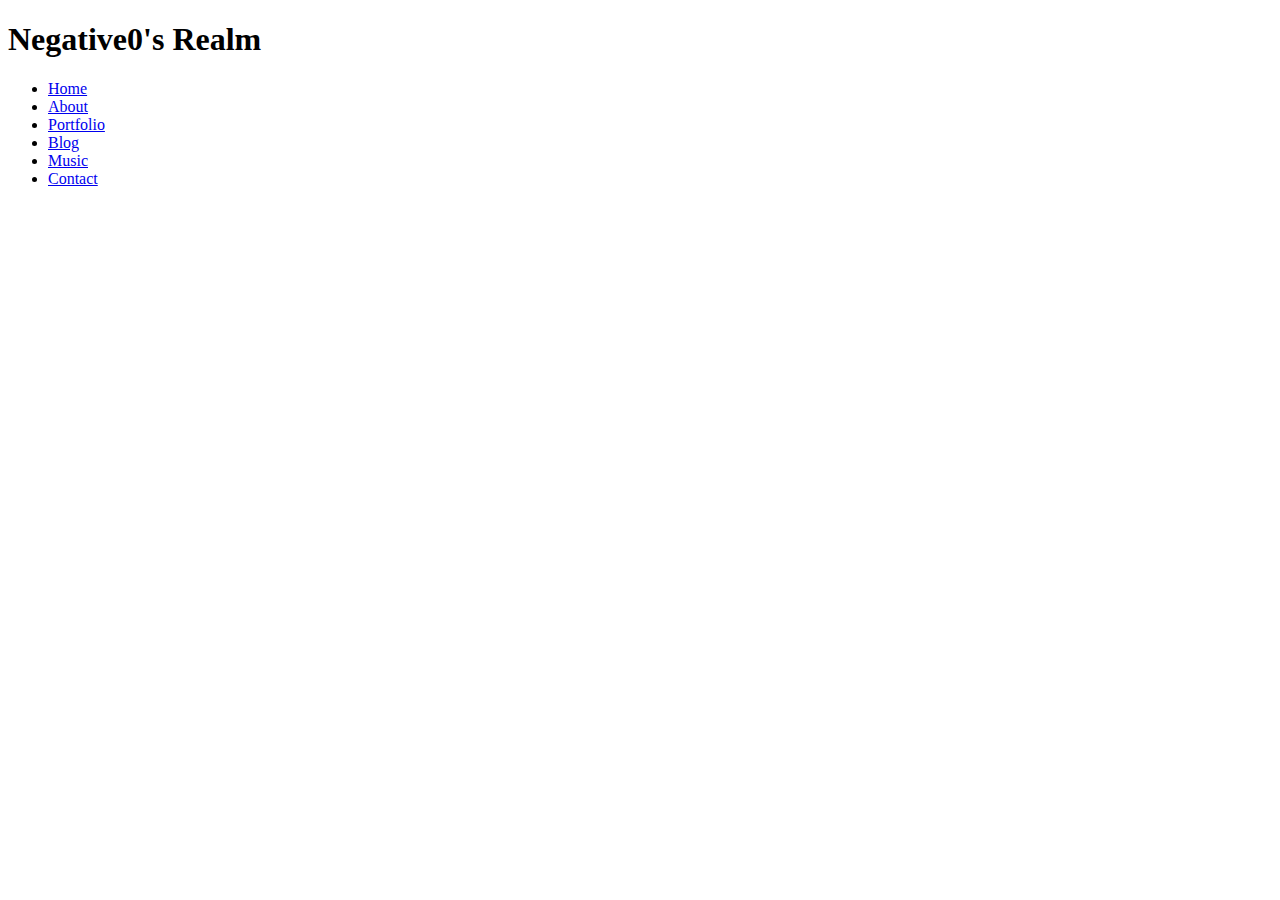
==== index.html @ 28ecdf5c "Create index.html" ====
<!DOCTYPE html>
<html lang="en">
<head>
    <meta charset="UTF-8">
    <meta name="viewport" content="width=device-width, initial-scale=1.0">
    <title>Negative0's Realm</title>
    <link rel="stylesheet" href="styles.css"> <!-- Link to your CSS file -->
</head>
<body>

<header>
    <h1>Negative0's Realm</h1>
    <nav>
        <ul>
            <li><a href="#home">Home</a></li>
            <li><a href="#about">About</a></li>
            <li><a href="#portfolio">Portfolio</a></li>
            <li><a href="#blog">Blog</a></li>
            <li><a href="#music">Music</a></li> <!-- Added Music section -->
            <li><a href="#contact">Contact</a></li>
        </ul>
    </nav>
</header>

<main>
    <section id="home">
        <!-- Content for home section -->
    </section>

    <section id="about">
        <!-- Content for about section -->
    </section>

    <section id="portfolio">
        <!-- Content for portfolio section -->
    </section>

    <section id="blog">
        <!-- Content for blog section -->
    </section>

    <section id="music">
        <!-- Content for music section -->
    </section>

    <section id="contact">
        <!-- Content for contact section -->
    </section>
</main>

<footer>
    <!-- Footer content -->
</footer>

<!-- Scripts for comments functionality -->
<script src="comments.js"></script> <!-- JavaScript for comments functionality -->

</body>
</html>
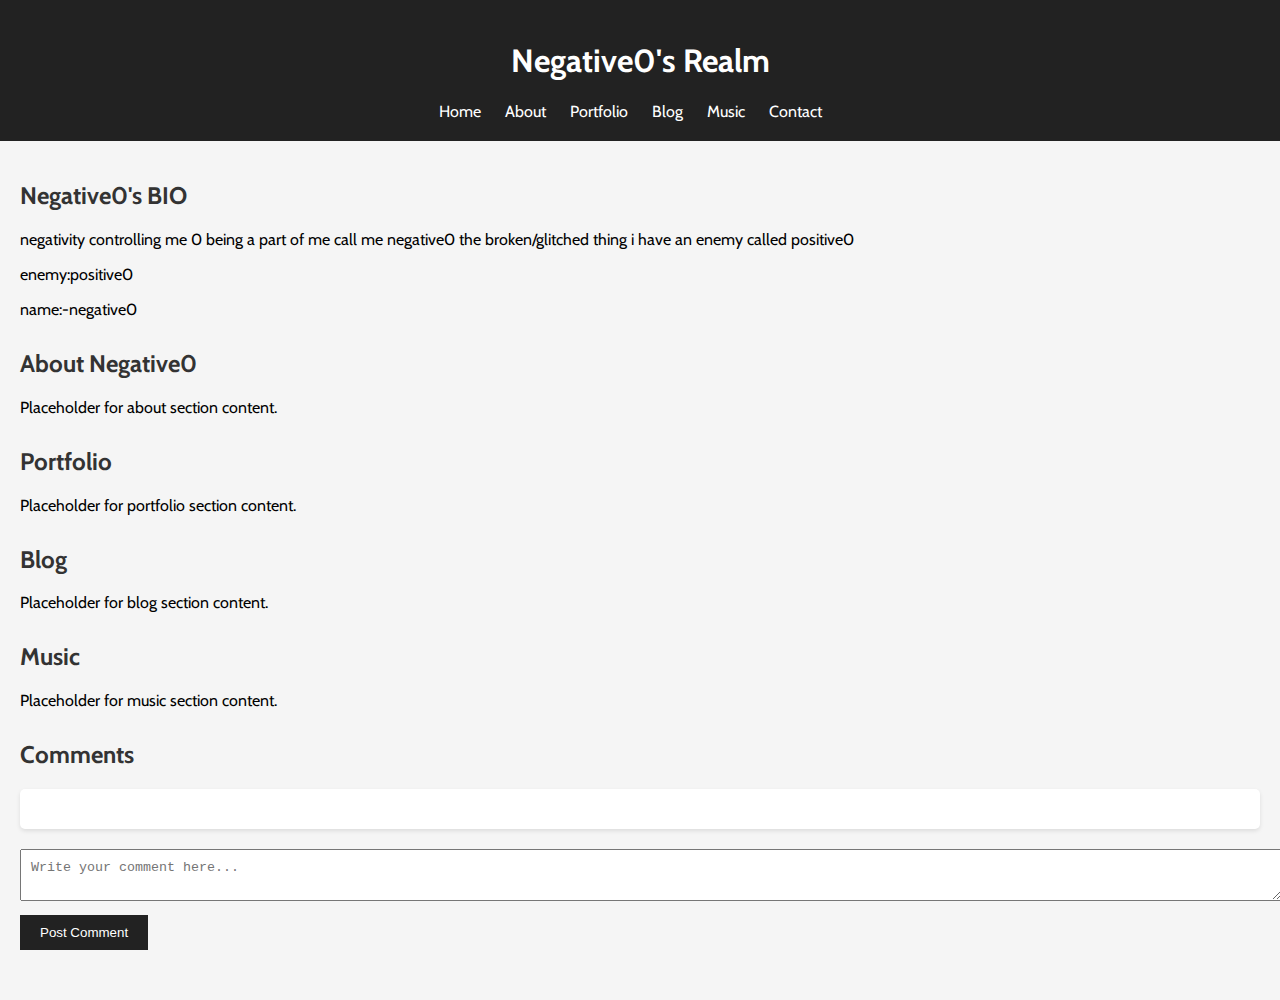
==== commit 662dbe2c: "Update index.html" ====
--- a/index.html
+++ b/index.html
@@ -4,7 +4,88 @@
     <meta charset="UTF-8">
     <meta name="viewport" content="width=device-width, initial-scale=1.0">
     <title>Negative0's Realm</title>
+    <link href="https://fonts.googleapis.com/css2?family=Cabin:wght@400;500;600;700&display=swap" rel="stylesheet"> <!-- Add Cabin font -->
     <link rel="stylesheet" href="styles.css"> <!-- Link to your CSS file -->
+    <style>
+        body {
+            font-family: 'Cabin', sans-serif;
+            margin: 0;
+            padding: 0;
+            background-color: #f5f5f5;
+        }
+
+        header {
+            background-color: #222;
+            color: #fff;
+            padding: 20px;
+            text-align: center;
+        }
+
+        nav ul {
+            list-style-type: none;
+            padding: 0;
+            margin: 0;
+        }
+
+        nav ul li {
+            display: inline;
+            margin-right: 20px;
+        }
+
+        nav ul li a {
+            color: #fff;
+            text-decoration: none;
+        }
+
+        main {
+            padding: 20px;
+        }
+
+        section {
+            margin-bottom: 30px;
+        }
+
+        h2 {
+            color: #333;
+        }
+
+        #comment-form {
+            margin-top: 20px;
+        }
+
+        #comment-text {
+            width: 100%;
+            padding: 10px;
+            margin-bottom: 10px;
+        }
+
+        #comment-form button {
+            background-color: #222;
+            color: #fff;
+            padding: 10px 20px;
+            border: none;
+            cursor: pointer;
+        }
+
+        #comments-container {
+            background-color: #fff;
+            padding: 20px;
+            border-radius: 5px;
+            box-shadow: 0 2px 4px rgba(0, 0, 0, 0.1);
+        }
+
+        .comment {
+            margin-bottom: 10px;
+        }
+
+        .comment p {
+            margin: 0;
+            padding: 10px;
+            background-color: #f9f9f9;
+            border-radius: 5px;
+            box-shadow: 0 2px 4px rgba(0, 0, 0, 0.1);
+        }
+    </style>
 </head>
 <body>
 
@@ -16,7 +97,7 @@
             <li><a href="#about">About</a></li>
             <li><a href="#portfolio">Portfolio</a></li>
             <li><a href="#blog">Blog</a></li>
-            <li><a href="#music">Music</a></li> <!-- Added Music section -->
+            <li><a href="#music">Music</a></li>
             <li><a href="#contact">Contact</a></li>
         </ul>
     </nav>
@@ -24,27 +105,42 @@
 
 <main>
     <section id="home">
-        <!-- Content for home section -->
+        <h2>Negative0's BIO</h2>
+        <p>negativity controlling me 0 being a part of me call me negative0 the broken/glitched thing
+i have an enemy called positive0</p>
+<p>enemy:positive0</p>
+<p>name:-negative0</p>
     </section>
 
     <section id="about">
-        <!-- Content for about section -->
+        <h2>About Negative0</h2>
+        <p>Placeholder for about section content.</p>
     </section>
 
     <section id="portfolio">
-        <!-- Content for portfolio section -->
+        <h2>Portfolio</h2>
+        <p>Placeholder for portfolio section content.</p>
     </section>
 
     <section id="blog">
-        <!-- Content for blog section -->
+        <h2>Blog</h2>
+        <p>Placeholder for blog section content.</p>
     </section>
 
     <section id="music">
-        <!-- Content for music section -->
+        <h2>Music</h2>
+        <p>Placeholder for music section content.</p>
     </section>
 
-    <section id="contact">
-        <!-- Content for contact section -->
+    <section id="comments">
+        <h2>Comments</h2>
+        <div id="comments-container">
+            <!-- Comments will be dynamically added here -->
+        </div>
+        <form id="comment-form">
+            <textarea id="comment-text" placeholder="Write your comment here..." required></textarea>
+            <button type="submit">Post Comment</button>
+        </form>
     </section>
 </main>
 
@@ -53,7 +149,38 @@
 </footer>
 
 <!-- Scripts for comments functionality -->
-<script src="comments.js"></script> <!-- JavaScript for comments functionality -->
+<script src="https://code.jquery.com/jquery-3.6.0.min.js"></script> <!-- jQuery -->
+<script>
+    // Function to load comments from server
+    function loadComments() {
+        $.ajax({
+            url: 'load_comments.php', // Replace with your server-side script URL
+            type: 'GET',
+            success: function(data) {
+                $('#comments-container').html(data);
+            }
+        });
+    }
 
+    // Load comments on page load
+    $(document).ready(function() {
+        loadComments();
+    });
+
+    // Submit comment via AJAX
+    $('#comment-form').submit(function(e) {
+        e.preventDefault();
+        var commentText = $('#comment-text').val();
+        $.ajax({
+            url: 'submit_comment.php', // Replace with your server-side script URL
+            type: 'POST',
+            data: { comment: commentText },
+            success: function() {
+                $('#comment-text').val('');
+                loadComments(); // Reload comments after submitting
+            }
+        });
+    });
+</script>
 </body>
 </html>
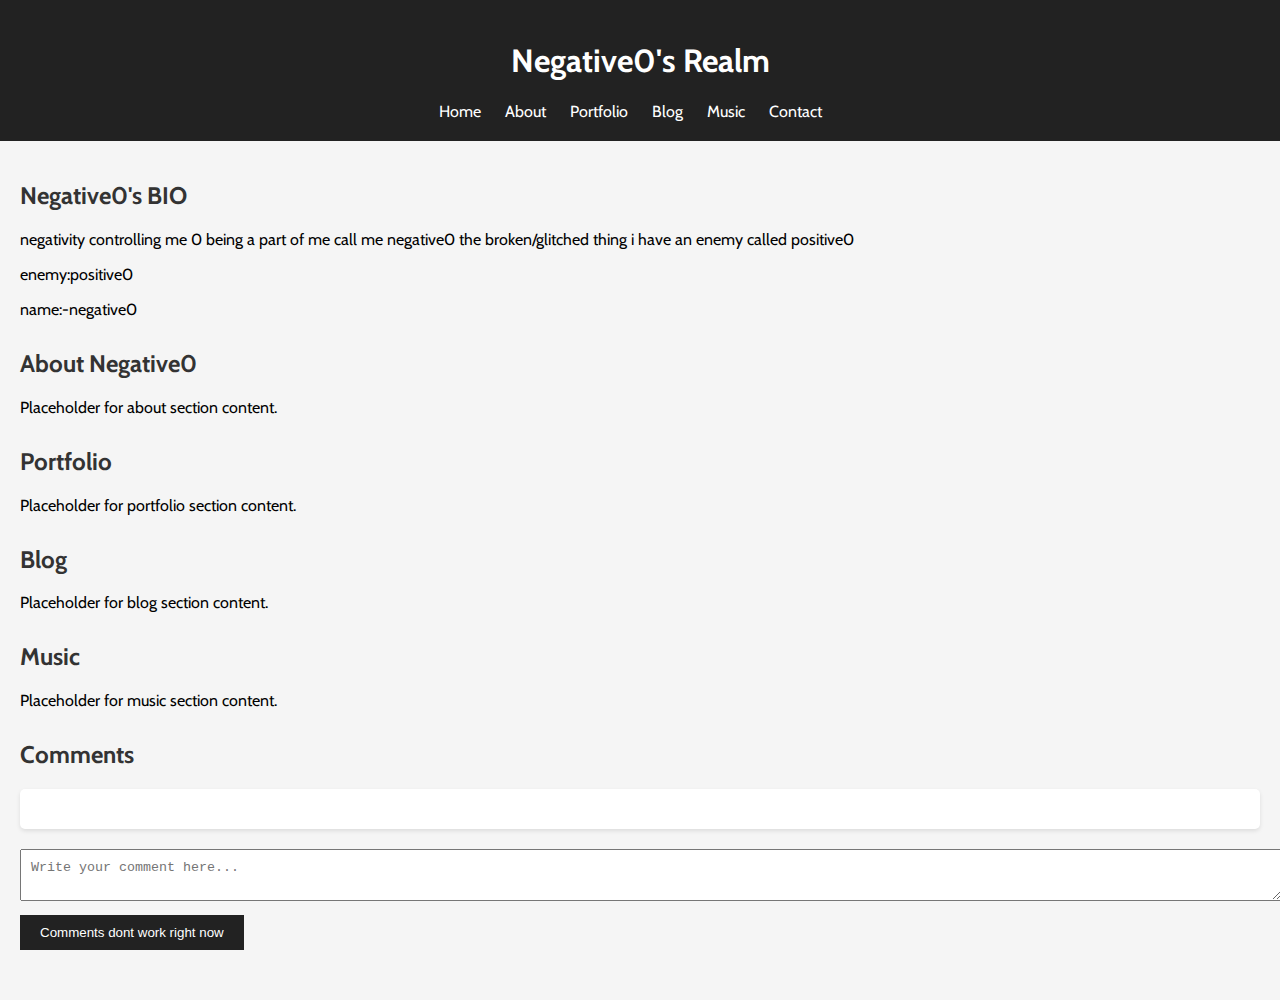
==== commit 0baa0282: "Update index.html" ====
--- a/index.html
+++ b/index.html
@@ -139,7 +139,7 @@
         </div>
         <form id="comment-form">
             <textarea id="comment-text" placeholder="Write your comment here..." required></textarea>
-            <button type="submit">Post Comment</button>
+            <button type="submit">Comments dont work right now</button>
         </form>
     </section>
 </main>
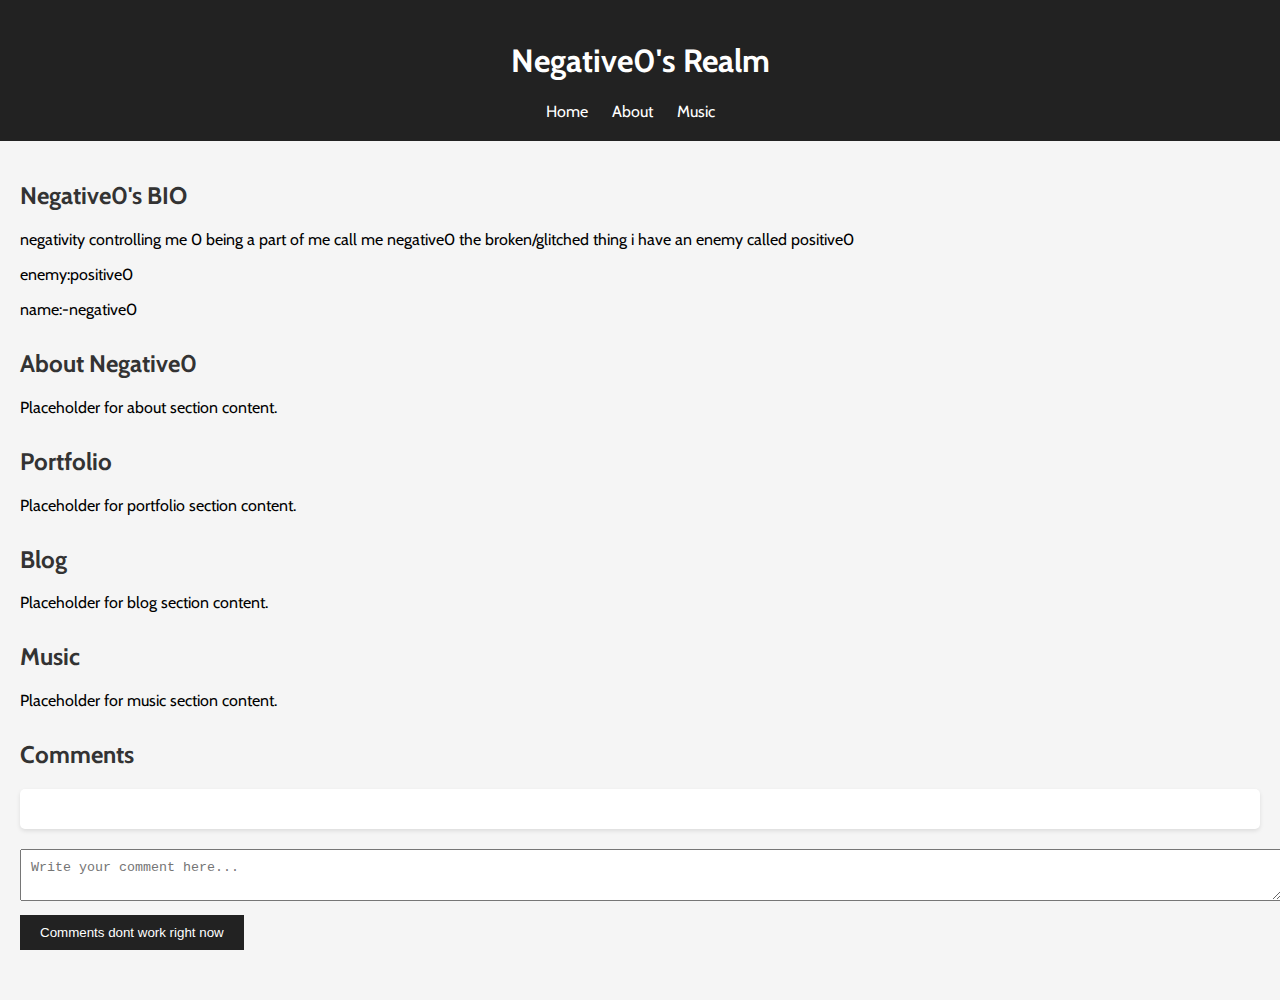
==== commit 0e33479b: "Update index.html" ====
--- a/index.html
+++ b/index.html
@@ -94,11 +94,8 @@
     <nav>
         <ul>
             <li><a href="#home">Home</a></li>
-            <li><a href="#about">About</a></li>
-            <li><a href="#portfolio">Portfolio</a></li>
-            <li><a href="#blog">Blog</a></li>
-            <li><a href="#music">Music</a></li>
-            <li><a href="#contact">Contact</a></li>
+            <li><a href="about.html">About</a></li>
+            <li><a href="music.html">Music</a></li>
         </ul>
     </nav>
 </header>
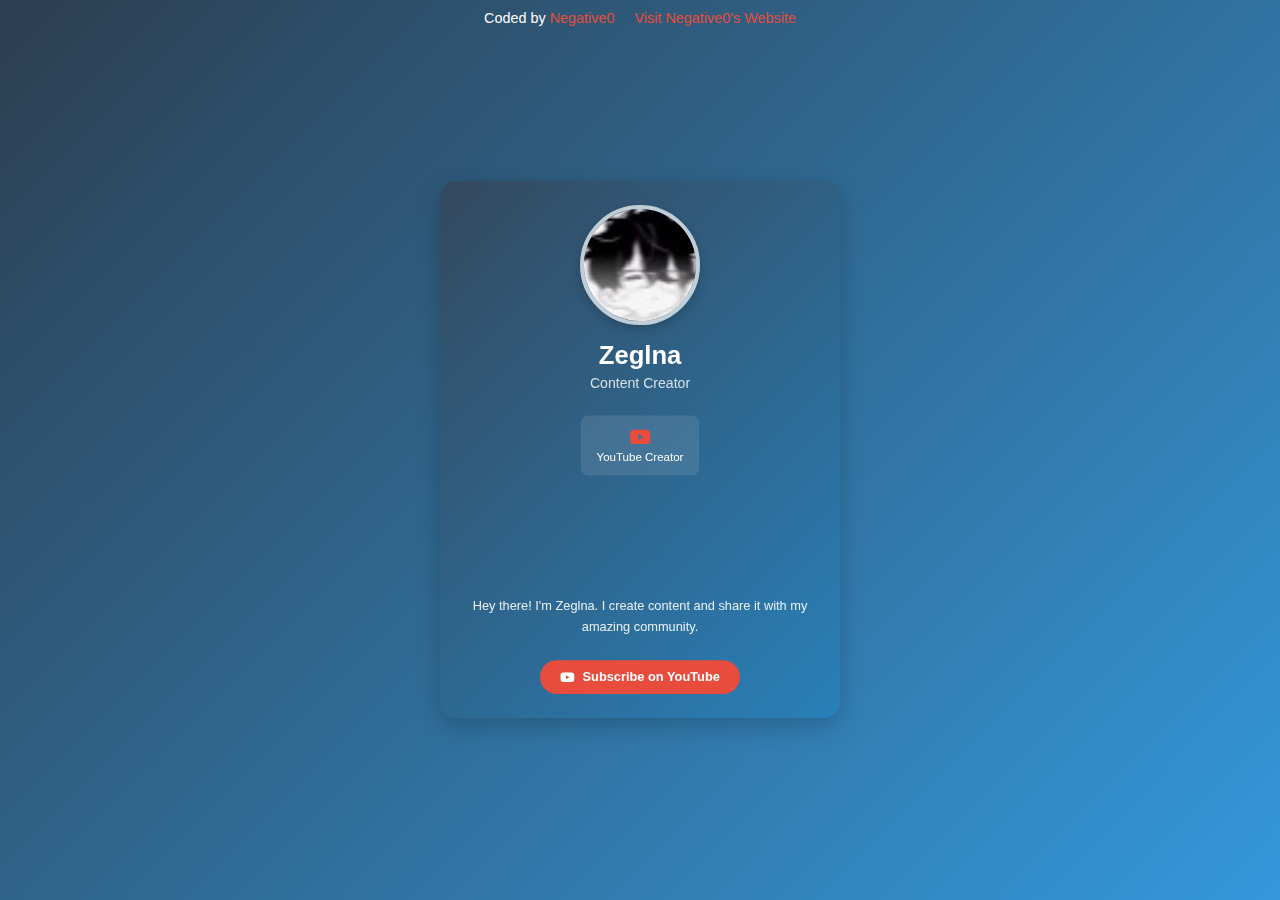
==== commit d20ea17a: "Add files via upload" ====
--- a/index.html
+++ b/index.html
@@ -1,183 +1,48 @@
-<!DOCTYPE html>
 <html lang="en">
 <head>
-    <meta charset="UTF-8">
-    <meta name="viewport" content="width=device-width, initial-scale=1.0">
-    <title>Negative0's Realm</title>
-    <link href="https://fonts.googleapis.com/css2?family=Cabin:wght@400;500;600;700&display=swap" rel="stylesheet"> <!-- Add Cabin font -->
-    <link rel="stylesheet" href="styles.css"> <!-- Link to your CSS file -->
-    <style>
-        body {
-            font-family: 'Cabin', sans-serif;
-            margin: 0;
-            padding: 0;
-            background-color: #f5f5f5;
-        }
-
-        header {
-            background-color: #222;
-            color: #fff;
-            padding: 20px;
-            text-align: center;
-        }
-
-        nav ul {
-            list-style-type: none;
-            padding: 0;
-            margin: 0;
-        }
-
-        nav ul li {
-            display: inline;
-            margin-right: 20px;
-        }
-
-        nav ul li a {
-            color: #fff;
-            text-decoration: none;
-        }
-
-        main {
-            padding: 20px;
-        }
-
-        section {
-            margin-bottom: 30px;
-        }
-
-        h2 {
-            color: #333;
-        }
-
-        #comment-form {
-            margin-top: 20px;
-        }
-
-        #comment-text {
-            width: 100%;
-            padding: 10px;
-            margin-bottom: 10px;
-        }
-
-        #comment-form button {
-            background-color: #222;
-            color: #fff;
-            padding: 10px 20px;
-            border: none;
-            cursor: pointer;
-        }
-
-        #comments-container {
-            background-color: #fff;
-            padding: 20px;
-            border-radius: 5px;
-            box-shadow: 0 2px 4px rgba(0, 0, 0, 0.1);
-        }
-
-        .comment {
-            margin-bottom: 10px;
-        }
-
-        .comment p {
-            margin: 0;
-            padding: 10px;
-            background-color: #f9f9f9;
-            border-radius: 5px;
-            box-shadow: 0 2px 4px rgba(0, 0, 0, 0.1);
-        }
-    </style>
+  <meta charset="UTF-8">
+  <meta name="viewport" content="width=device-width, initial-scale=1.0">
+  <title>Zeglna's Profile</title>
+  <link rel="stylesheet" href="style.css">
+  <link rel="stylesheet" href="https://cdnjs.cloudflare.com/ajax/libs/font-awesome/6.4.0/css/all.min.css">
 </head>
 <body>
+  <div class="credits">
+    <span>Coded by <a href="https://www.youtube.com/@Negative0_EN">Negative0</a></span>
+    <span><a href="https://negative0debuged0.github.io/">Visit Negative0's Website</a></span>
+  </div>
+  <div class="container">
+    <div class="profile-card">
+      <div class="profile-header">
+        <div class="profile-img">
+          <img src="channels4_profile.jpg" alt="Zeglna's Profile Picture">
+        </div>
+        <h1>Zeglna</h1>
+        <p class="tag-line">Content Creator</p>
+      </div>
+      
+      <div class="profile-stats">
+        <div class="stat">
+          <i class="fab fa-youtube"></i>
+          <span>YouTube Creator</span>
+        </div>
+      </div>
 
-<header>
-    <h1>Negative0's Realm</h1>
-    <nav>
-        <ul>
-            <li><a href="#home">Home</a></li>
-            <li><a href="about.html">About</a></li>
-            <li><a href="music.html">Music</a></li>
-        </ul>
-    </nav>
-</header>
+      <div class="youtube-subcount">
+        <iframe height="90px" width="310px" frameborder="0" src="https://socialcounts.org/youtube-live-subscriber-count/UCdpcKy12xaY3gaWs2MB17OA/embed" allowFullScreen></iframe>
+      </div>
 
-<main>
-    <section id="home">
-        <h2>Negative0's BIO</h2>
-        <p>negativity controlling me 0 being a part of me call me negative0 the broken/glitched thing
-i have an enemy called positive0</p>
-<p>enemy:positive0</p>
-<p>name:-negative0</p>
-    </section>
+      <div class="profile-bio">
+        <p>Hey there! I'm Zeglna. I create content and share it with my amazing community.</p>
+      </div>
 
-    <section id="about">
-        <h2>About Negative0</h2>
-        <p>Placeholder for about section content.</p>
-    </section>
-
-    <section id="portfolio">
-        <h2>Portfolio</h2>
-        <p>Placeholder for portfolio section content.</p>
-    </section>
-
-    <section id="blog">
-        <h2>Blog</h2>
-        <p>Placeholder for blog section content.</p>
-    </section>
-
-    <section id="music">
-        <h2>Music</h2>
-        <p>Placeholder for music section content.</p>
-    </section>
-
-    <section id="comments">
-        <h2>Comments</h2>
-        <div id="comments-container">
-            <!-- Comments will be dynamically added here -->
-        </div>
-        <form id="comment-form">
-            <textarea id="comment-text" placeholder="Write your comment here..." required></textarea>
-            <button type="submit">Comments dont work right now</button>
-        </form>
-    </section>
-</main>
-
-<footer>
-    <!-- Footer content -->
-</footer>
-
-<!-- Scripts for comments functionality -->
-<script src="https://code.jquery.com/jquery-3.6.0.min.js"></script> <!-- jQuery -->
-<script>
-    // Function to load comments from server
-    function loadComments() {
-        $.ajax({
-            url: 'load_comments.php', // Replace with your server-side script URL
-            type: 'GET',
-            success: function(data) {
-                $('#comments-container').html(data);
-            }
-        });
-    }
-
-    // Load comments on page load
-    $(document).ready(function() {
-        loadComments();
-    });
-
-    // Submit comment via AJAX
-    $('#comment-form').submit(function(e) {
-        e.preventDefault();
-        var commentText = $('#comment-text').val();
-        $.ajax({
-            url: 'submit_comment.php', // Replace with your server-side script URL
-            type: 'POST',
-            data: { comment: commentText },
-            success: function() {
-                $('#comment-text').val('');
-                loadComments(); // Reload comments after submitting
-            }
-        });
-    });
-</script>
+      <div class="profile-social">
+        <a href="https://www.youtube.com/@Zeglnaytt8" class="social-btn youtube">
+          <i class="fab fa-youtube"></i>
+          Subscribe on YouTube
+        </a>
+      </div>
+    </div>
+  </div>
 </body>
 </html>
--- a/style.css
+++ b/style.css
@@ -0,0 +1,192 @@
+* {
+  margin: 0;
+  padding: 0;
+  box-sizing: border-box;
+  font-family: 'Segoe UI', Tahoma, Geneva, Verdana, sans-serif;
+}
+
+body {
+  min-height: 100vh;
+  background: linear-gradient(135deg, #2c3e50 0%, #3498db 100%);
+  display: flex;
+  align-items: center;
+  justify-content: center;
+  padding: 0;
+  margin: 0;
+  position: relative;
+}
+
+.credits {
+  position: absolute;
+  top: 10px;
+  width: 100%;
+  display: flex;
+  justify-content: center;
+  gap: 20px;
+  color: white;
+  font-size: 0.9em;
+}
+
+.credits a {
+  color: #e74c3c;
+  text-decoration: none;
+  transition: color 0.3s ease;
+}
+
+.credits a:hover {
+  color: #c0392b;
+  text-decoration: underline;
+}
+
+.container {
+  width: 100%;
+  height: 100vh;
+  display: flex;
+  align-items: center;
+  justify-content: center;
+  padding: 20px;
+}
+
+.profile-card {
+  background: linear-gradient(135deg, #34495e 0%, #2980b9 100%);
+  border-radius: 20px;
+  box-shadow: 0 10px 30px rgba(0, 0, 0, 0.2);
+  padding: 30px;
+  width: 100%;
+  max-width: 500px;
+  color: white;
+  backdrop-filter: blur(10px);
+  animation: fadeIn 0.5s ease-out;
+  transform: scale(0.8); /* Zoomed out by 20% total */
+}
+
+@keyframes fadeIn {
+  from {
+    opacity: 0;
+    transform: translateY(20px) scale(0.8);
+  }
+  to {
+    opacity: 1;
+    transform: translateY(0) scale(0.8);
+  }
+}
+
+.profile-header {
+  text-align: center;
+  margin-bottom: 30px;
+}
+
+.profile-img {
+  width: 150px;
+  height: 150px;
+  margin: 0 auto 20px;
+  border-radius: 50%;
+  overflow: hidden;
+  border: 5px solid rgba(255, 255, 255, 0.7);
+  box-shadow: 0 5px 15px rgba(0, 0, 0, 0.2);
+}
+
+.profile-img img {
+  width: 100%;
+  height: 100%;
+  object-fit: cover;
+}
+
+h1 {
+  color: white;
+  font-size: 2em;
+  margin-bottom: 5px;
+}
+
+.tag-line {
+  color: rgba(255, 255, 255, 0.8);
+  font-size: 1.1em;
+}
+
+.profile-stats {
+  display: flex;
+  justify-content: center;
+  margin-bottom: 30px;
+}
+
+.stat {
+  text-align: center;
+  padding: 15px 20px;
+  background: rgba(255, 255, 255, 0.1);
+  border-radius: 10px;
+}
+
+.stat i {
+  color: #e74c3c;
+  font-size: 1.5em;
+  margin-bottom: 5px;
+}
+
+.stat span {
+  display: block;
+  color: white;
+  font-size: 0.9em;
+}
+
+.youtube-subcount {
+  display: flex;
+  justify-content: center;
+  margin-bottom: 30px;
+}
+
+.youtube-subcount iframe {
+  max-width: 100%;
+}
+
+.profile-bio {
+  text-align: center;
+  margin-bottom: 30px;
+  color: rgba(255, 255, 255, 0.9);
+  line-height: 1.6;
+}
+
+.profile-social {
+  display: flex;
+  justify-content: center;
+}
+
+.social-btn {
+  display: flex;
+  align-items: center;
+  gap: 10px;
+  padding: 12px 25px;
+  border-radius: 50px;
+  text-decoration: none;
+  font-weight: 600;
+  transition: all 0.3s ease;
+}
+
+.social-btn.youtube {
+  background: #e74c3c;
+  color: white;
+}
+
+.social-btn.youtube:hover {
+  background: #c0392b;
+  transform: translateY(-2px);
+  box-shadow: 0 5px 15px rgba(231, 76, 60, 0.3);
+}
+
+@media (max-width: 480px) {
+  .container {
+    padding: 10px;
+  }
+  
+  .profile-card {
+    padding: 20px;
+  }
+  
+  .profile-img {
+    width: 120px;
+    height: 120px;
+  }
+  
+  h1 {
+    font-size: 1.8em;
+  }
+}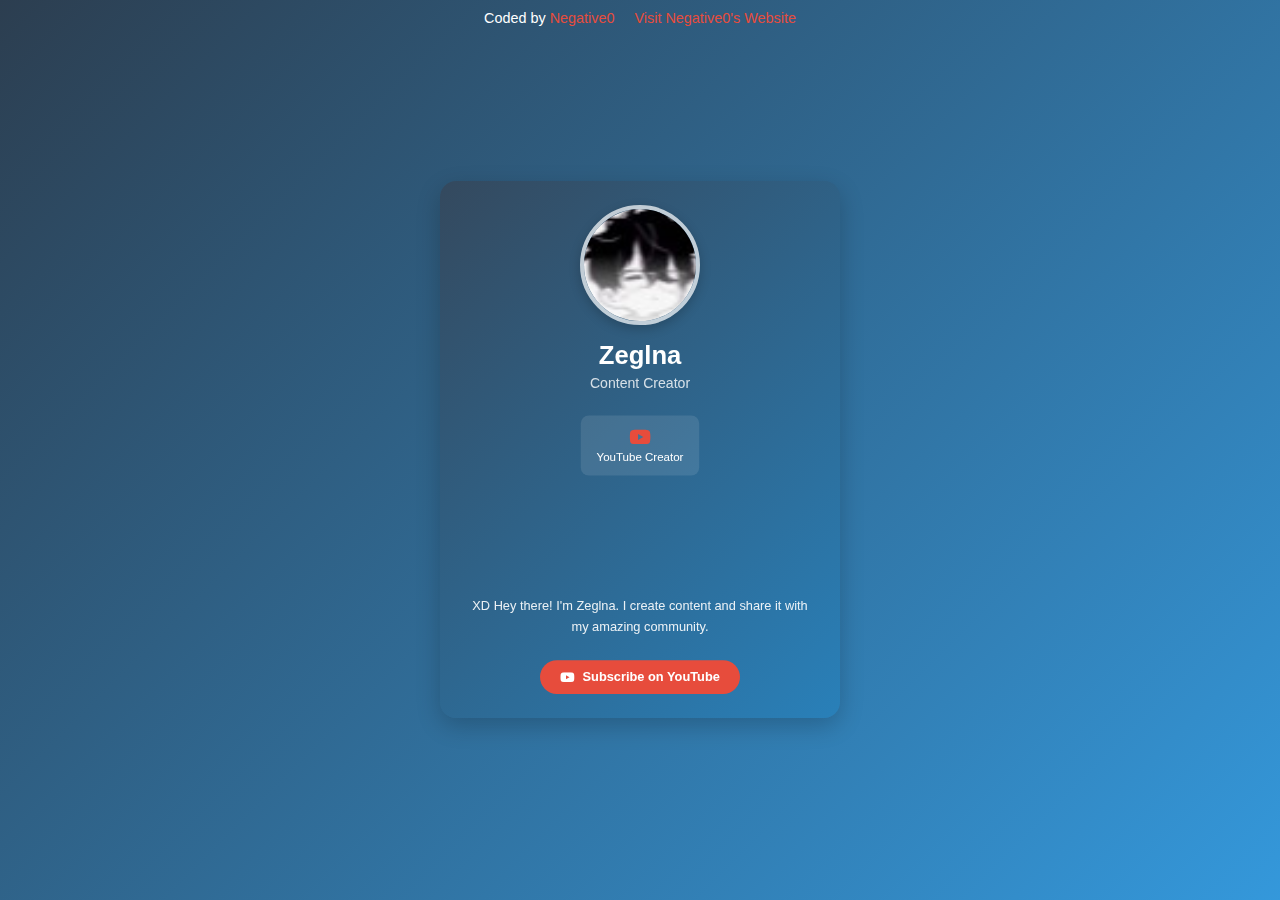
==== commit 56c310fc: "Update index.html" ====
--- a/index.html
+++ b/index.html
@@ -33,7 +33,7 @@
       </div>
 
       <div class="profile-bio">
-        <p>Hey there! I'm Zeglna. I create content and share it with my amazing community.</p>
+        <p>XD Hey there! I'm Zeglna. I create content and share it with my amazing community.</p>
       </div>
 
       <div class="profile-social">
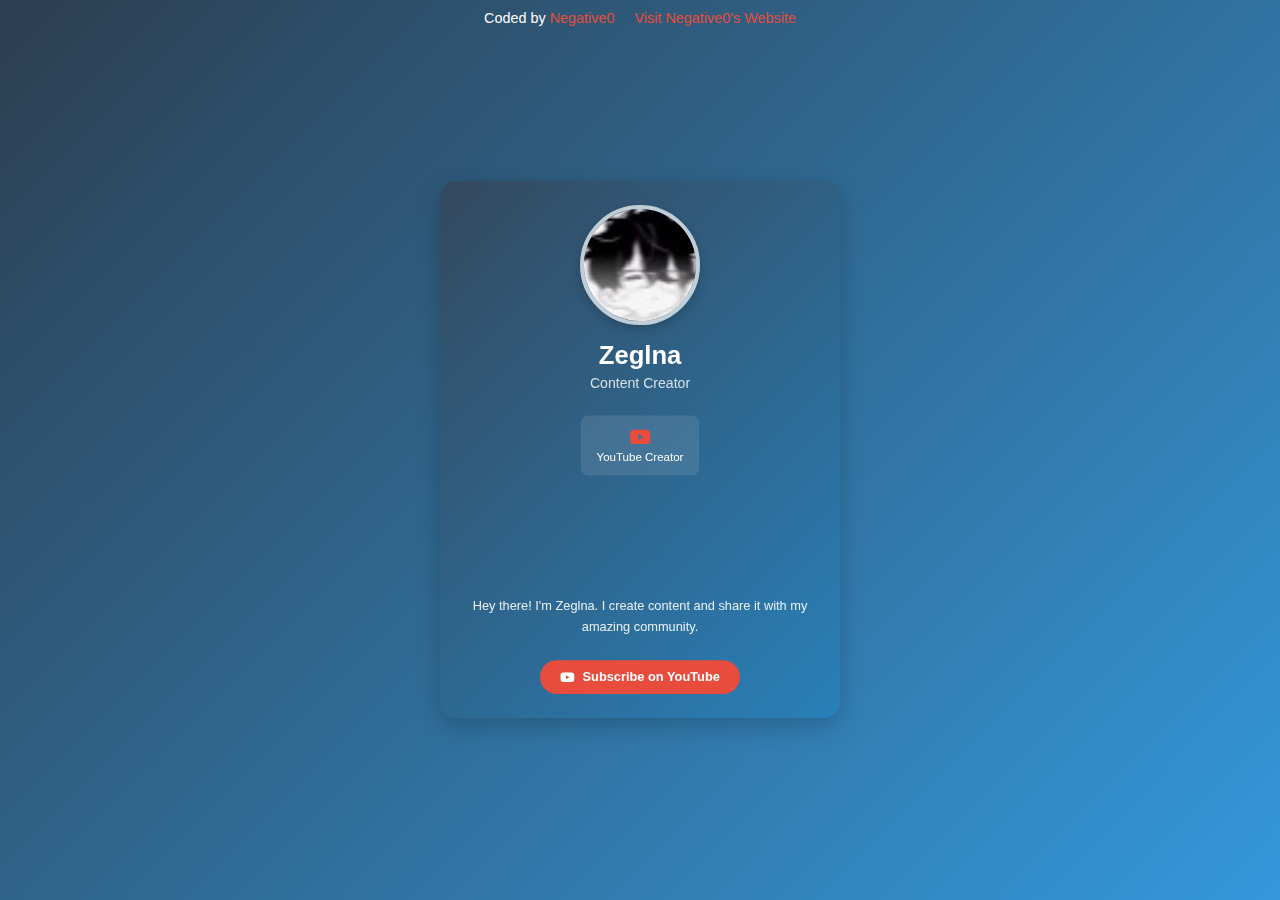
==== commit eb758d8b: "Update index.html" ====
--- a/index.html
+++ b/index.html
@@ -33,7 +33,7 @@
       </div>
 
       <div class="profile-bio">
-        <p>XD Hey there! I'm Zeglna. I create content and share it with my amazing community.</p>
+        <p>Hey there! I'm Zeglna. I create content and share it with my amazing community.</p>
       </div>
 
       <div class="profile-social">
@@ -44,5 +44,13 @@
       </div>
     </div>
   </div>
+
+  <script>
+    document.addEventListener('keydown', function(e) {
+      if (e.ctrlKey && e.key === 's') {
+        e.preventDefault();
+      }
+    });
+  </script>
 </body>
 </html>
